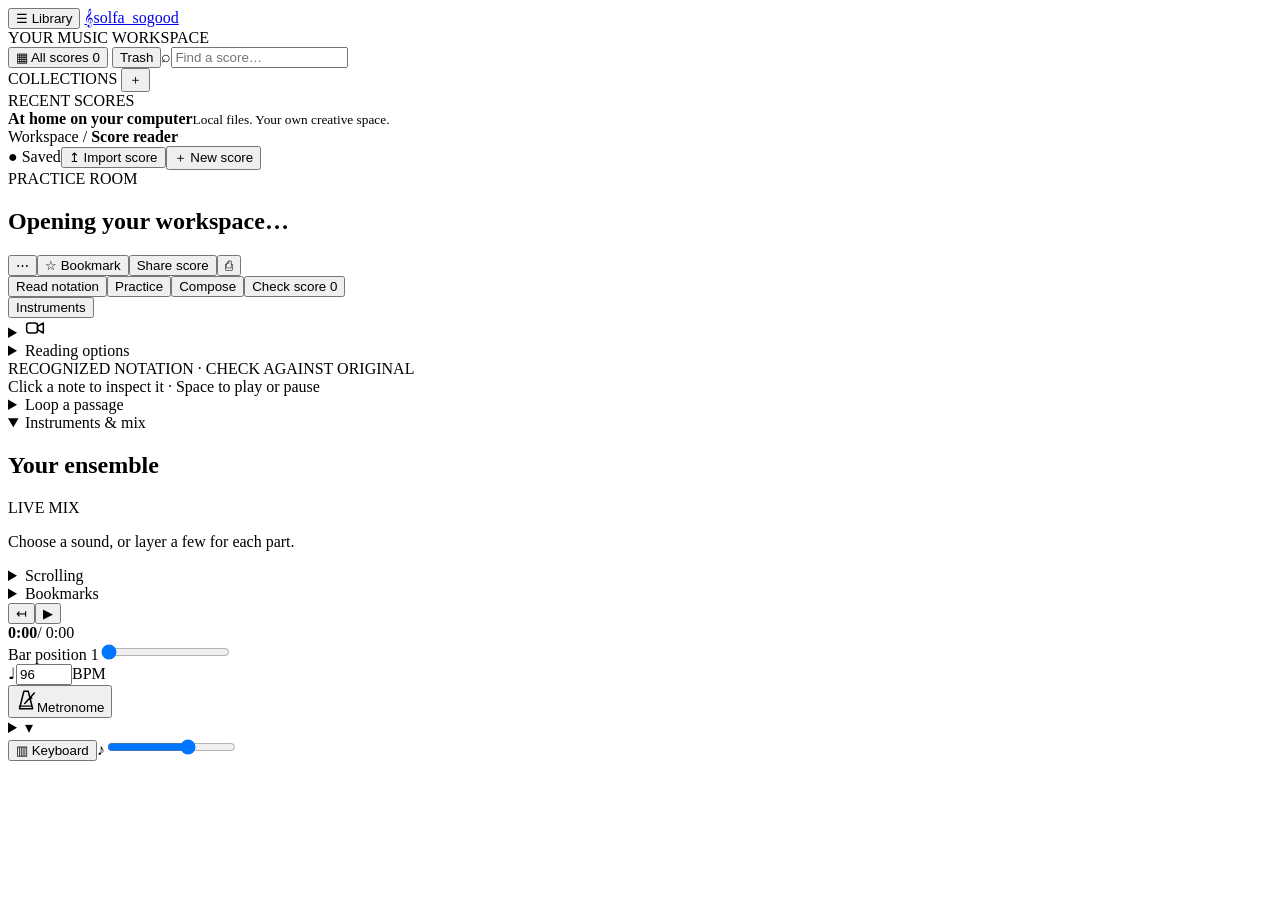
==== src/studio/static/index.html @ 0a1d4066 "Add edge-to-edge PDF rehearsal spreads with floating controls" ====
<!doctype html>
<html lang="en">
<head>
  <meta charset="utf-8"><meta name="viewport" content="width=device-width,initial-scale=1">
  <title>solfa_sogood · Your music workspace</title>
  <link rel="stylesheet" href="/style.css"><link rel="stylesheet" href="/theme.css"><script src="/sampled-audio.js" defer></script><script src="/playback-cursor.js" defer></script><script src="/app.js" defer></script><script src="/pdf-reader.js" defer></script><script src="/notation-tools.js" defer></script><script src="/camera.js" defer></script>
<link rel="stylesheet" href="/wordmark.css"></head>
<body>
  <aside class="sidebar" id="library-navigation"><button type="button" id="mobile-nav" class="button small" aria-controls="library-navigation" aria-expanded="false">☰ Library</button>
    <a class="brand" href="/" aria-label="solfa_sogood home"><span class="brand-icon">𝄞</span><span>solfa<span class="brand-light">_sogood</span></span></a>
    <div class="workspace-label">YOUR MUSIC WORKSPACE <span class="local-dot" title="Stored on this computer"></span></div>
    <button id="library-nav" class="nav-item active"><span>▦</span> All scores <span id="score-count" class="count">0</span></button>
    <button id="trash-nav" class="nav-item">Trash</button><label class="search"><span>⌕</span><input id="search" placeholder="Find a score…" aria-label="Find a score"></label>
    <div class="section-label">COLLECTIONS <button id="new-group" class="icon-button" title="Create a collection" aria-label="Create a collection">＋</button></div>
    <div id="groups" class="nav-list"></div>
    <div class="section-label">RECENT SCORES</div><div id="score-list" class="score-list"></div>
    <details id="account-panel" hidden><summary id="account-name">Account</summary><button class="button small" id="invite-btn" hidden>Create invitation</button><input id="invite-url" aria-label="One-use invitation link" readonly hidden><button class="button small" id="logout-btn">Sign out</button></details><div class="sidebar-bottom"><span class="local-dot"></span><div><strong>At home on your computer</strong><small>Local files. Your own creative space.</small></div></div>
  </aside>
  <main>
    <header class="topbar"><div class="breadcrumb">Workspace <span>/</span> <strong id="breadcrumb">Score reader</strong></div><div class="top-actions"><span id="save-status" class="save-status">● Saved</span><button id="import-btn" class="button">↥ Import score</button><button id="new-btn" class="button primary">＋ New score</button></div></header><section id="scan-progress" aria-label="Scan progress" hidden><div class="scan-summary"><strong id="scan-summary-text">Scan progress</strong><button class="button small" id="scan-collapse" aria-controls="scan-job-list" aria-expanded="true">Collapse ▴</button></div><div id="scan-job-list"></div></section>
    <section id="library-view" class="library-view" hidden><div class="eyebrow">A LITTLE SPACE FOR YOUR MUSIC</div><h1>Your score library</h1><p class="muted">Keep your ideas, repertoire and rehearsal notes together.</p><div id="library-cards" class="library-cards"></div></section>
    <section id="score-view">
      <div class="score-heading" id="score-heading"><div><div class="eyebrow" id="score-eyebrow">PRACTICE ROOM</div><h1 id="score-title">Opening your workspace…</h1><p id="score-subtitle" class="muted"></p></div><div class="heading-actions"><button id="score-menu-btn" class="button" aria-label="Score actions">⋯</button><button id="bookmark-btn" class="button" title="Bookmark the current bar">☆ Bookmark</button><button id="share-score" class="button primary">Share score</button><button id="print-btn" class="icon-button" title="Print score / save PDF" aria-label="Print score">⎙</button></div></div>
      <div id="title-divider" role="separator" tabindex="0" aria-controls="score-heading" aria-orientation="horizontal" aria-label="Resize title bar" title="Drag up or down to resize the title bar"></div>
      <div class="workbar"><div class="tabs" role="tablist" aria-label="Workspace mode"><button class="tab" role="tab" aria-selected="false" data-view="original" hidden>Original PDF</button><button class="tab active" role="tab" aria-selected="true" data-view="read">Read notation</button><button class="tab" role="tab" aria-selected="false" data-view="practice">Practice</button><button class="tab" role="tab" aria-selected="false" data-view="compose">Compose</button><button class="tab" role="tab" aria-selected="false" data-view="review">Check score <span id="issue-count" class="tiny-count">0</span></button></div><div class="notation-options"><button id="instruments-btn" class="button small reader-action" aria-haspopup="dialog" aria-controls="instrument-dialog">Instruments</button><select hidden id="reader-format" aria-label="Score format"><option value="notation">Digital notation</option><option value="pdf">Original PDF</option><option value="compare">Compare side by side</option></select><details class="camera-options"><summary class="button small reader-action" aria-label="Conductor camera" title="Conductor camera"><svg viewBox="0 0 24 24" width="20" height="20" aria-hidden="true" fill="none" stroke="currentColor" stroke-width="1.8" stroke-linejoin="round"><rect x="2" y="6" width="13" height="12" rx="3"/><path d="m15 10 7-4v12l-7-4z"/></svg></summary><div class="camera-popover"><strong>Conductor camera</strong><p>See the conductor in a movable window while you read. The preview stays on this device.</p><button id="camera-toggle" class="button small" aria-pressed="false">Start camera</button></div></details><details class="reading-options"><summary class="button small reader-action">Reading options</summary><div class="reading-panel"><label class="switch-label"><input id="compact-staves" type="checkbox" checked> Hide silent staves</label><label class="switch-label"><input id="read-follow" type="checkbox" checked> Follow the music</label><label class="switch-label"><input type="checkbox" id="solfa" checked> Labels</label><select id="solfa-mode" aria-label="Note labels"><option value="movable">Movable-do 首調</option><option value="fixed">Fixed-do 固定調</option><option value="pitch">Note names · C4 D4</option></select><label class="minor-option" title="Use Do for the minor tonic; default is La-based minor"><input type="checkbox" id="minor-do"> Minor: Do</label><details class="appearance-options"><summary>Appearance</summary><div><label>Tenor octave clef<select id="tenor-clef"></select></label><label>Title size<input type="range" id="title-size" min="12" max="36" value="18"></label><label>Title spacing<input type="range" id="title-height" min="0" max="36" value="5"></label><label>Toolbar spacing<input type="range" id="tool-height" min="0" max="18" value="4"></label></div></details><select id="zoom" aria-label="Score zoom"><option value="0.85">85%</option><option value="1" selected>100%</option><option value="1.2">120%</option><option value="1.4">140%</option></select></div></details></div></div>
      <div id="edit-strip" role="toolbar" aria-label="Notation tools" hidden><div id="stamp-tools"></div><button id="history-back" title="Undo (Ctrl+Z)" aria-label="Undo score edit">↶</button><button id="history-forward" title="Redo (Ctrl+Y)" aria-label="Redo score edit">↷</button></div><div class="workspace">
        <div id="score-scroll" class="score-scroll"><div id="scan-banner" class="scan-banner" hidden>Recognition is a first draft. Compare the scan, correct notes, then mark it reviewed.</div><div id="reader-surfaces"><div id="pdf-reader" hidden><div id="pdf-controls"><div id="spread-actions"><button id="spread-focus" class="button small" aria-pressed="false">Full-page view</button><button id="spread-tools" class="button small" aria-expanded="false">Tools</button><button id="spread-play" class="button small">Play / pause</button></div><div class="pdf-tools"><button id="pdf-prev" class="button small">← Page</button><span id="pdf-page-label"></span><select id="pdf-layout" aria-label="PDF page layout"><option value="1">One page wide</option><option value="2">Two pages wide</option></select><select id="pdf-direction" aria-label="PDF scroll direction"><option value="vertical">Scroll vertically</option><option value="horizontal">Scroll horizontally</option></select><button id="pdf-next" class="button small">Page →</button><button data-ink="pan" aria-pressed="true" class="button small">Navigate</button><button data-ink="pen" aria-pressed="false" class="button small">Pen</button><button data-ink="highlight" aria-pressed="false" class="button small">Highlight</button><button id="pdf-undo" class="button small annotation-history" title="Undo annotation" aria-label="Undo annotation" disabled><svg viewBox="0 0 24 24" width="22" height="22" fill="none" stroke="currentColor" stroke-width="2" stroke-linecap="round" stroke-linejoin="round" aria-hidden="true"><path d="M3 10h10a7 7 0 0 1 0 14" transform="translate(0 -4)"/><path d="m7 2-4 4 4 4"/></svg></button><button id="pdf-redo" class="button small annotation-history" title="Redo annotation" aria-label="Redo annotation" disabled><svg viewBox="0 0 24 24" width="22" height="22" fill="none" stroke="currentColor" stroke-width="2" stroke-linecap="round" stroke-linejoin="round" aria-hidden="true"><path d="M3 10h10a7 7 0 0 1 0 14" transform="translate(0 -4)"/><path d="m7 2-4 4 4 4"/></svg></button></div><p class="hint">Original PDF · playback uses recognition · marks saved with score · PDF playhead alignment is not yet available</p></div><div class="reader-column-label">ORIGINAL PDF</div><div id="pdf-pages"></div></div><div id="digital-reader"><div class="reader-column-label">RECOGNIZED NOTATION · CHECK AGAINST ORIGINAL</div><div id="pages" class="pages"></div></div></div><div class="paper-caption">Click a note to inspect it · Space to play or pause</div></div>
        <aside class="inspector">
          <div id="read-panel"><details class="practice-loop"><summary>Loop a passage</summary><div class="field-row"><label class="field">From bar<select id="loop-first"></select></label><label class="field">Through bar<select id="loop-last"></select></label></div><button class="button full" id="loop-toggle" aria-pressed="false">Play on repeat</button></details><details open><summary>Instruments &amp; mix</summary>
            <div class="panel-heading"><h2>Your ensemble</h2><span class="pill">LIVE MIX</span></div><p class="hint">Choose a sound, or layer a few for each part.</p>
            <div id="mixer"></div></details>
            <details class="panel-section"><summary>Scrolling</summary><div class="panel-heading"><h2>Page turn, hands free</h2><label class="switch-label"><input id="follow" type="checkbox" checked><span class="sr-only">Auto scroll</span></label></div><label class="field">Follow mode<select id="scroll-mode"><option value="score">Follow the music</option><option value="timed">Set my own duration</option></select></label><label id="scroll-duration-field" class="field" hidden>Whole score duration (seconds)<input id="scroll-duration" type="number" value="120" min="5" max="7200"></label><button id="scroll-only" class="button full">▷ Scroll without sound</button></details>
            <details class="panel-section"><summary>Bookmarks</summary><div class="panel-heading"><h2>Bookmarks</h2><button id="bookmark-add" class="icon-button" aria-label="Add bookmark">＋</button></div><div id="bookmarks"></div></details>
          </div>
          <div id="compose-panel" hidden>
            <div class="panel-heading"><h2>Edit score</h2><button id="undo-btn" class="button small">↶ Undo</button></div><p class="hint">Click a note to change its pitch or lyric. Changes save automatically.</p>
            <details open><summary>Notation palette</summary><p class="hint">Select a note, then tap a symbol to add or remove it. These marks are saved in MusicXML; expressive playback is not yet supported.</p><div class="symbol-palette" id="notation-palette"><button data-symbol="staccato" title="Toggle staccato" disabled>•<small>Staccato</small></button><button data-symbol="tenuto" title="Toggle tenuto" disabled>—<small>Tenuto</small></button><button data-symbol="accent" title="Toggle accent" disabled>›<small>Accent</small></button><button data-symbol="fermata" title="Toggle fermata" disabled>𝄐<small>Fermata</small></button></div></details><details><summary>Instrument layout</summary><p class="hint">Rename instruments or move them up and down the score.</p><div id="instrument-names"></div></details><details id="note-details"><summary>Edit a selected note</summary><p class="hint">Drag a pitched note up or down, or choose a piano action and play a key.</p><div class="entry-actions"><button type="button" id="repitch-key" class="button small">Change pitch on piano</button><button type="button" id="insert-key" class="button small">Insert after on piano</button></div><label class="field" id="insert-length-field" hidden>New note length<select id="insert-length"><option value="whole">Whole</option><option value="half">Half</option><option value="quarter" selected>Quarter</option><option value="eighth">Eighth</option><option value="16th">Sixteenth</option></select></label><form id="note-form"><div id="note-selection" class="selection-note">Select a note on the score</div><div class="field-row"><label class="field">Note<select id="note-step"><option>C</option><option>D</option><option>E</option><option>F</option><option>G</option><option>A</option><option>B</option></select></label><label class="field">Accidental<select id="note-alter"><option value="-2">𝄫</option><option value="-1">♭</option><option value="0" selected>♮</option><option value="1">♯</option><option value="2">𝄪</option></select></label><label class="field">Octave<input id="note-octave" type="number" min="0" max="8" value="4"></label></div><label class="field">Lyric<input id="note-lyric" placeholder="A syllable or word"></label><button id="apply-note" class="button primary full" disabled>Apply note change</button></form></details>
            <details class="panel-section"><summary>Write or replace a bar</summary><div class="symbol-palette" aria-label="Note symbols"><button data-duration="w" aria-label="Whole" aria-pressed="false">𝅝<small>Whole</small></button><button data-duration="h" aria-label="Half" aria-pressed="false">𝅗𝅥<small>Half</small></button><button data-duration="q" aria-label="Quarter" aria-pressed="true">♩<small>Quarter</small></button><button data-duration="e" aria-label="Eighth" aria-pressed="false">♪<small>Eighth</small></button><button data-duration="s" aria-label="Sixteenth" aria-pressed="false">♬<small>Sixteenth</small></button><button data-duration="q." aria-label="Dotted quarter" aria-pressed="false">♩·<small>Dotted quarter</small></button></div><div class="pitch-palette"><button class="button small" data-pitch="C">C</button><button class="button small" data-pitch="D">D</button><button class="button small" data-pitch="E">E</button><button class="button small" data-pitch="F">F</button><button class="button small" data-pitch="G">G</button><button class="button small" data-pitch="A">A</button><button class="button small" data-pitch="B">B</button></div><div class="entry-actions"><button id="save-phrase-draft" class="button small">Save draft</button><button id="restore-phrase-draft" class="button small">Restore draft</button></div><div id="visual-draft" class="visual-draft"></div><p class="hint">Choose a note symbol and a pitch above. Click a draft note to remove it. Apply the bar when ready.</p><div class="field-row"><label class="field">Part<select id="compose-part"></select></label><label class="field">Bar<select id="compose-bar"></select></label></div><div class="field-row"><label class="field">Note length<select id="entry-duration"><option value="w">Whole 𝅝</option><option value="h">Half 𝅗𝅥</option><option value="q" selected>Quarter ♩</option><option value="e">Eighth ♪</option><option value="s">Sixteenth ♬</option><option value="h.">Dotted half</option><option value="q.">Dotted quarter</option><option value="e.">Dotted eighth</option></select></label><label class="field">Keyboard octave<select id="entry-octave"><option>2</option><option>3</option><option selected>4</option><option>5</option><option>6</option></select></label></div><label class="switch-label hint"><input id="keyboard-entry" type="checkbox"> Add played keys to the phrase</label><div class="entry-actions"><button id="entry-keyboard" class="button small">▥ Open keyboard</button><button id="entry-rest" class="button small">＋ Rest</button><button id="entry-back" class="button small" aria-label="Remove last phrase note">⌫</button></div><label class="field">Phrase<textarea id="phrase" rows="3" placeholder="C4/q D4/q E4/h"></textarea></label><p class="hint code-hint">q quarter · h half · w whole<br>e eighth · s sixteenth · dot: q.<br>Rest: R/q · chord: [C4,E4,G4]/h</p><p id="bar-capacity" class="hint"></p><button id="replace-bar" class="button primary full">Replace bar with phrase</button><button id="append-bar" class="button full spaced">＋ Add a bar to all parts</button></details>
            <button id="xml-btn" class="text-button">Open MusicXML editor ↗</button>
          </div>
          <div id="review-panel" hidden><div class="panel-heading"><h2>Check recognition</h2><span id="review-pill" class="pill">REVIEW</span></div><p class="hint">Checks flag structural problems. Compare pitches, rhythms, clefs, accidentals and expressive marks with the original.</p><button id="source-btn" class="button full">View original scan ↗</button><button id="rescan-btn" class="button full spaced">Rescan with options…</button><details id="trial-panel" class="panel-section" hidden><summary>Compare a page scan</summary><p id="trial-guidance" class="hint"></p><div id="trial-controls"><div class="field-row"><label class="field">Original page<select id="trial-page"></select></label><label class="field">Trial settings<select id="trial-profile"><option value="evidence">Use printed evidence</option><option value="synthetic">Known digital engraving</option><option value="poor">Poor image quality</option><option value="leland">Leland music font</option><option value="leland-synthetic">Known Leland digital engraving</option><option value="bravura">Bravura music font</option></select></label></div><button id="trial-run" class="button full">Scan one comparison page</button></div><div id="trial-results"></div></details><div class="review-guide"><details><summary>How to check a scan</summary><p class="hint">1. Count parts against the PDF. SATB + piano normally has five parts.<br>2. Check the opening time signature. A missing meter causes many false rhythm warnings.<br>3. Then compare pitches and rhythms, one bar at a time. Display bar numbers can differ after a bad scan.</p></details><p id="review-note" class="hint"></p><details><summary>Correct a time signature</summary><p class="hint">Changes the meter from this bar onward until the next time change. It does not add missing notes or repair part assembly.</p><div class="field-row"><label class="field">Bar position<input id="meter-bar" type="number" min="1" value="1"></label><label class="field">Beats<input id="meter-beats" type="number" min="1" max="32" value="4"></label><label class="field">Beat unit<select id="meter-unit"><option>2</option><option selected>4</option><option>8</option><option>16</option></select></label></div><button id="apply-meter" class="button full">Apply meter to all parts</button></details></div><details class="panel-section"><summary>Bar timing by part</summary><label class="field">Bar position<input id="rhythm-position" type="number" min="1" value="1"></label><div id="rhythm-report"></div><small>Totals include rests. Simultaneous notes count once. Compare possible meters with the printed signature.</small></details><div id="issues" class="issues"></div><label class="review-check"><input id="reviewed" type="checkbox"> I have checked this score against its source.</label><p class="hint">Editing notes resets this status. It is your review record, not an accuracy guarantee.</p></div>
        </aside>
      </div>
    </section>
    <section id="keyboard-panel" class="keyboard-panel" hidden><div><strong id="piano-action">Piano</strong><span class="hint"> Click keys, or use A W S E D F T G Y H U J K · C4–C5</span><button id="close-keyboard" class="icon-button" aria-label="Close keyboard">×</button></div><div class="keyboard-navigation"><button id="keyboard-lower" class="button">← Lower octave</button><span>A0 – C8 · scroll to explore all 88 keys</span><button id="keyboard-higher" class="button">Higher octave →</button></div><div id="keyboard-scroll"><div id="keyboard" class="keyboard"></div></div></section>
    <footer class="transport"><div class="transport-controls"><button id="restart" class="icon-button" title="Back to start" aria-label="Back to start">↤</button><button id="play" class="play-button" aria-label="Play score">▶</button><div class="time-display"><strong id="time-current">0:00</strong><span>/ <span id="time-total">0:00</span></span></div></div><span id="playback-location" class="playback-location" title="Recognized bar position; compare against the PDF">Bar position 1</span><input id="seek" type="range" min="0" max="1" step="0.01" value="0" aria-label="Playback position"><div class="tempo-control"><label for="tempo">♩</label><input id="tempo" type="number" min="20" max="300" value="96" aria-label="Tempo in quarter notes per minute"><span>BPM</span></div><div class="metro-controls"><button id="metronome" class="button tool-button" aria-label="Metronome" aria-pressed="false" title="Toggle metronome"><svg width="21" height="24" viewBox="0 0 24 26" fill="none" stroke="currentColor" stroke-width="1.7" stroke-linejoin="round" stroke-linecap="round" aria-hidden="true"><path d="M4 23 9 3h5l5 20Z M4 20h14 M10 17 21 5 M16 9l2 2"/></svg><span>Metronome</span></button><details id="metro-settings"><summary aria-label="Metronome settings" title="Metronome settings">▾</summary><label><input type="checkbox" id="metro-accent" checked> Accent first beat</label></details></div><button id="keyboard-btn" class="button tool-button" aria-expanded="false">▥ <span>Keyboard</span></button><label class="volume-control" title="Master volume">♪<input id="master-volume" type="range" min="0" max="1" step="0.01" value="0.65" aria-label="Master volume"></label></footer>
  </main>
  <input id="file-input" type="file" accept=".xml,.musicxml,.mxl,.pdf,.png,.jpg,.jpeg,.tif,.tiff" hidden>
  <dialog id="instrument-dialog" aria-labelledby="instrument-title"><div class="dialog-heading"><h2 id="instrument-title">Instruments &amp; mix</h2><button class="icon-button close-dialog" aria-label="Close instruments">×</button></div><p class="hint">Choose one or more instruments for each part.</p></dialog><dialog id="share-dialog"><div class="dialog-heading"><h2>Share score</h2><button type="button" class="icon-button close-dialog" aria-label="Close">×</button></div><p id="share-name"></p><p id="share-description" class="hint"></p><button id="send-file" class="button primary full"></button></dialog><dialog id="scan-dialog"><form id="scan-form"><div class="dialog-heading"><h2>Scan settings</h2><button type="button" class="icon-button close-dialog" aria-label="Close">×</button></div><p class="hint">Use the cleanest original PDF. Exclude cover or text-only pages. Photos should be upright, evenly lit and around 300 DPI.</p><label class="field">Pages to scan<input id="scan-pages" placeholder="All pages, or enter 1-4, 6"></label><label id="companion-field" class="field" hidden>Matching MusicXML (optional)<input id="companion-xml" type="file" accept=".xml,.musicxml,.mxl"><small>Use the arranger’s notation for playback with this PDF.</small></label><div id="scan-engine-settings"><fieldset class="ensemble-cards"><legend>Choose the score layout</legend><label><input type="radio" name="scan-ensemble" value="auto" checked>Automatic / orchestra<small>Detect parts; supports variable layouts</small></label><label><input type="radio" name="scan-ensemble" value="satb">SATB choir<small>Four single-staff voices</small></label><label><input type="radio" name="scan-ensemble" value="satb-piano">SATB + piano<small>Four voices and two piano staves</small></label><label><input type="radio" name="scan-ensemble" value="piano">Piano<small>One instrument, two staves</small></label></fieldset><p class="hint">Fixed layouts consolidate part names only when every system matches the chosen staff arrangement. For orchestras, divisi or hidden empty staves, choose Automatic. These settings do not repair missed notes or time signatures.</p><details><summary>Recognition settings</summary><label class="field">Lyrics and text language<select id="scan-language"><option value="default">Engine default</option><option value="chi_tra+eng">Traditional Chinese + English / Jyutping</option><option value="chi_sim+eng">Simplified Chinese + English / Pinyin</option><option value="eng">English</option></select><small>Requires the corresponding Audiveris OCR language packs.</small></label><label class="field">Small cue notes<select id="scan-cues"><option value="auto">Automatic</option><option value="on">Look for small notes and cue beams</option><option value="off">Standard-size notes only</option></select></label></details></div><button id="scan-submit" class="button primary full">Start scan</button></form></dialog><dialog id="new-dialog"><form id="new-form"><div class="dialog-heading"><div><div class="eyebrow">A BLANK PAGE, A NEW POSSIBILITY</div><h2>What will you write?</h2></div><button type="button" class="icon-button close-dialog" aria-label="Close">×</button></div><label class="field">Score title<input name="title" required maxlength="200" value="Untitled composition"></label><label class="field">Composer<input name="composer" maxlength="200" placeholder="Your name"></label><label class="field">Start with<select name="template"><option value="satb">SATB choir · four parts</option><option value="melody">Melody · one treble staff</option><option value="piano">Piano sketch · one treble staff</option></select></label><div class="field-row"><label class="field">Bars<input name="bars" type="number" value="8" min="1" max="128" required></label><label class="field">Beats<input name="beats" type="number" value="4" min="1" max="12" required></label><label class="field">Beat unit<select name="beat_type"><option>2</option><option selected>4</option><option>8</option><option>16</option></select></label></div><div class="field-row"><label class="field">Key<select name="fifths"><option value="-4">A♭ major</option><option value="-3">E♭ major</option><option value="-2">B♭ major</option><option value="-1">F major</option><option value="0" selected>C major</option><option value="1">G major</option><option value="2">D major</option><option value="3">A major</option><option value="4">E major</option></select></label><label class="field">Tempo (♩ BPM)<input name="tempo" type="number" min="20" max="300" value="96" required></label></div><button class="button primary full">Create score →</button></form></dialog>
  <dialog id="text-dialog"><form id="text-form"><div class="dialog-heading"><h2 id="text-title"></h2><button type="button" class="icon-button close-dialog" aria-label="Close">×</button></div><label class="field"><span id="text-label"></span><input id="text-value" required maxlength="100"></label><button class="button primary full">Save</button></form></dialog>
  <dialog id="xml-dialog" class="wide-dialog"><div class="dialog-heading"><div><h2>MusicXML editor</h2><p class="hint">For advanced notation. Save validates the score; Undo restores the previous version.</p></div><button class="icon-button close-dialog" aria-label="Close">×</button></div><textarea id="xml-editor" spellcheck="false" aria-label="MusicXML source"></textarea><button id="xml-save" class="button primary">Validate & save</button></dialog>
  <dialog id="source-dialog" class="wide-dialog"><div class="dialog-heading"><h2>Original scan</h2><button class="icon-button close-dialog" aria-label="Close">×</button></div><iframe id="source-frame" title="Original score scan"></iframe></dialog>
  <aside id="conductor-camera" hidden><div id="camera-handle">Conductor · local camera<button id="camera-close" aria-label="Stop camera">×</button></div><video id="camera-video" autoplay muted playsinline></video><small>No recording or upload. Drag the header to move.</small></aside><div id="score-menu" role="menu" hidden></div><output id="drag-pitch" hidden></output><div id="toast" role="status" aria-live="polite" hidden></div><div id="busy" class="busy" hidden><span class="spinner"></span><span id="busy-text">Opening score…</span></div>
</body></html>
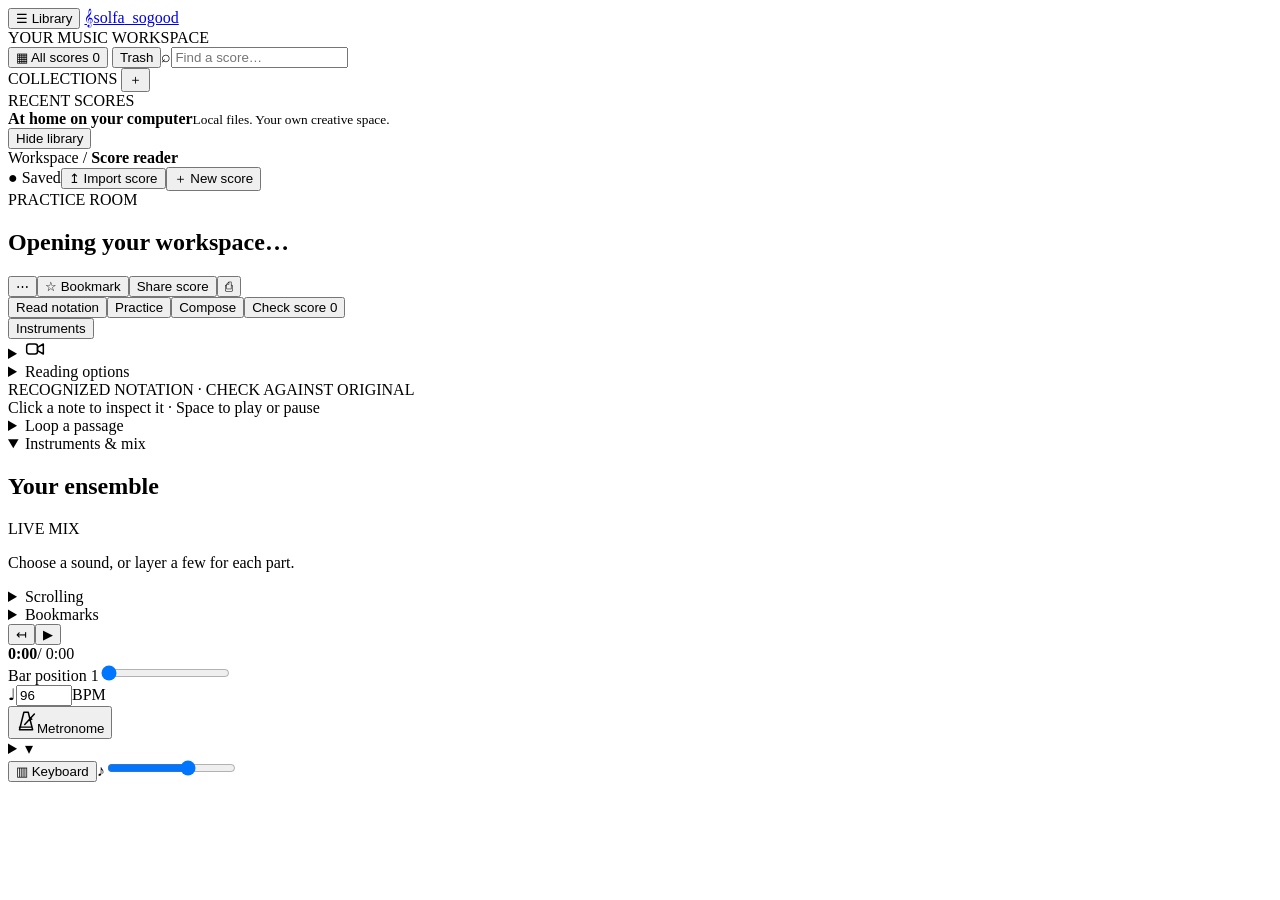
==== commit 5038c6ec: "Dock annotation controls, compact reader tabs and allow hiding the library" ====
--- a/src/studio/static/index.html
+++ b/src/studio/static/index.html
@@ -17,14 +17,14 @@
     <details id="account-panel" hidden><summary id="account-name">Account</summary><button class="button small" id="invite-btn" hidden>Create invitation</button><input id="invite-url" aria-label="One-use invitation link" readonly hidden><button class="button small" id="logout-btn">Sign out</button></details><div class="sidebar-bottom"><span class="local-dot"></span><div><strong>At home on your computer</strong><small>Local files. Your own creative space.</small></div></div>
   </aside>
   <main>
-    <header class="topbar"><div class="breadcrumb">Workspace <span>/</span> <strong id="breadcrumb">Score reader</strong></div><div class="top-actions"><span id="save-status" class="save-status">● Saved</span><button id="import-btn" class="button">↥ Import score</button><button id="new-btn" class="button primary">＋ New score</button></div></header><section id="scan-progress" aria-label="Scan progress" hidden><div class="scan-summary"><strong id="scan-summary-text">Scan progress</strong><button class="button small" id="scan-collapse" aria-controls="scan-job-list" aria-expanded="true">Collapse ▴</button></div><div id="scan-job-list"></div></section>
+    <header class="topbar"><button id="sidebar-toggle" class="button small" aria-controls="library-navigation" aria-expanded="true">Hide library</button><div class="breadcrumb">Workspace <span>/</span> <strong id="breadcrumb">Score reader</strong></div><div class="top-actions"><span id="save-status" class="save-status">● Saved</span><button id="import-btn" class="button">↥ Import score</button><button id="new-btn" class="button primary">＋ New score</button></div></header><section id="scan-progress" aria-label="Scan progress" hidden><div class="scan-summary"><strong id="scan-summary-text">Scan progress</strong><button class="button small" id="scan-collapse" aria-controls="scan-job-list" aria-expanded="true">Collapse ▴</button></div><div id="scan-job-list"></div></section>
     <section id="library-view" class="library-view" hidden><div class="eyebrow">A LITTLE SPACE FOR YOUR MUSIC</div><h1>Your score library</h1><p class="muted">Keep your ideas, repertoire and rehearsal notes together.</p><div id="library-cards" class="library-cards"></div></section>
     <section id="score-view">
       <div class="score-heading" id="score-heading"><div><div class="eyebrow" id="score-eyebrow">PRACTICE ROOM</div><h1 id="score-title">Opening your workspace…</h1><p id="score-subtitle" class="muted"></p></div><div class="heading-actions"><button id="score-menu-btn" class="button" aria-label="Score actions">⋯</button><button id="bookmark-btn" class="button" title="Bookmark the current bar">☆ Bookmark</button><button id="share-score" class="button primary">Share score</button><button id="print-btn" class="icon-button" title="Print score / save PDF" aria-label="Print score">⎙</button></div></div>
       <div id="title-divider" role="separator" tabindex="0" aria-controls="score-heading" aria-orientation="horizontal" aria-label="Resize title bar" title="Drag up or down to resize the title bar"></div>
       <div class="workbar"><div class="tabs" role="tablist" aria-label="Workspace mode"><button class="tab" role="tab" aria-selected="false" data-view="original" hidden>Original PDF</button><button class="tab active" role="tab" aria-selected="true" data-view="read">Read notation</button><button class="tab" role="tab" aria-selected="false" data-view="practice">Practice</button><button class="tab" role="tab" aria-selected="false" data-view="compose">Compose</button><button class="tab" role="tab" aria-selected="false" data-view="review">Check score <span id="issue-count" class="tiny-count">0</span></button></div><div class="notation-options"><button id="instruments-btn" class="button small reader-action" aria-haspopup="dialog" aria-controls="instrument-dialog">Instruments</button><select hidden id="reader-format" aria-label="Score format"><option value="notation">Digital notation</option><option value="pdf">Original PDF</option><option value="compare">Compare side by side</option></select><details class="camera-options"><summary class="button small reader-action" aria-label="Conductor camera" title="Conductor camera"><svg viewBox="0 0 24 24" width="20" height="20" aria-hidden="true" fill="none" stroke="currentColor" stroke-width="1.8" stroke-linejoin="round"><rect x="2" y="6" width="13" height="12" rx="3"/><path d="m15 10 7-4v12l-7-4z"/></svg></summary><div class="camera-popover"><strong>Conductor camera</strong><p>See the conductor in a movable window while you read. The preview stays on this device.</p><button id="camera-toggle" class="button small" aria-pressed="false">Start camera</button></div></details><details class="reading-options"><summary class="button small reader-action">Reading options</summary><div class="reading-panel"><label class="switch-label"><input id="compact-staves" type="checkbox" checked> Hide silent staves</label><label class="switch-label"><input id="read-follow" type="checkbox" checked> Follow the music</label><label class="switch-label"><input type="checkbox" id="solfa" checked> Labels</label><select id="solfa-mode" aria-label="Note labels"><option value="movable">Movable-do 首調</option><option value="fixed">Fixed-do 固定調</option><option value="pitch">Note names · C4 D4</option></select><label class="minor-option" title="Use Do for the minor tonic; default is La-based minor"><input type="checkbox" id="minor-do"> Minor: Do</label><details class="appearance-options"><summary>Appearance</summary><div><label>Tenor octave clef<select id="tenor-clef"></select></label><label>Title size<input type="range" id="title-size" min="12" max="36" value="18"></label><label>Title spacing<input type="range" id="title-height" min="0" max="36" value="5"></label><label>Toolbar spacing<input type="range" id="tool-height" min="0" max="18" value="4"></label></div></details><select id="zoom" aria-label="Score zoom"><option value="0.85">85%</option><option value="1" selected>100%</option><option value="1.2">120%</option><option value="1.4">140%</option></select></div></details></div></div>
       <div id="edit-strip" role="toolbar" aria-label="Notation tools" hidden><div id="stamp-tools"></div><button id="history-back" title="Undo (Ctrl+Z)" aria-label="Undo score edit">↶</button><button id="history-forward" title="Redo (Ctrl+Y)" aria-label="Redo score edit">↷</button></div><div class="workspace">
-        <div id="score-scroll" class="score-scroll"><div id="scan-banner" class="scan-banner" hidden>Recognition is a first draft. Compare the scan, correct notes, then mark it reviewed.</div><div id="reader-surfaces"><div id="pdf-reader" hidden><div id="pdf-controls"><div id="spread-actions"><button id="spread-focus" class="button small" aria-pressed="false">Full-page view</button><button id="spread-tools" class="button small" aria-expanded="false">Tools</button><button id="spread-play" class="button small">Play / pause</button></div><div class="pdf-tools"><button id="pdf-prev" class="button small">← Page</button><span id="pdf-page-label"></span><select id="pdf-layout" aria-label="PDF page layout"><option value="1">One page wide</option><option value="2">Two pages wide</option></select><select id="pdf-direction" aria-label="PDF scroll direction"><option value="vertical">Scroll vertically</option><option value="horizontal">Scroll horizontally</option></select><button id="pdf-next" class="button small">Page →</button><button data-ink="pan" aria-pressed="true" class="button small">Navigate</button><button data-ink="pen" aria-pressed="false" class="button small">Pen</button><button data-ink="highlight" aria-pressed="false" class="button small">Highlight</button><button id="pdf-undo" class="button small annotation-history" title="Undo annotation" aria-label="Undo annotation" disabled><svg viewBox="0 0 24 24" width="22" height="22" fill="none" stroke="currentColor" stroke-width="2" stroke-linecap="round" stroke-linejoin="round" aria-hidden="true"><path d="M3 10h10a7 7 0 0 1 0 14" transform="translate(0 -4)"/><path d="m7 2-4 4 4 4"/></svg></button><button id="pdf-redo" class="button small annotation-history" title="Redo annotation" aria-label="Redo annotation" disabled><svg viewBox="0 0 24 24" width="22" height="22" fill="none" stroke="currentColor" stroke-width="2" stroke-linecap="round" stroke-linejoin="round" aria-hidden="true"><path d="M3 10h10a7 7 0 0 1 0 14" transform="translate(0 -4)"/><path d="m7 2-4 4 4 4"/></svg></button></div><p class="hint">Original PDF · playback uses recognition · marks saved with score · PDF playhead alignment is not yet available</p></div><div class="reader-column-label">ORIGINAL PDF</div><div id="pdf-pages"></div></div><div id="digital-reader"><div class="reader-column-label">RECOGNIZED NOTATION · CHECK AGAINST ORIGINAL</div><div id="pages" class="pages"></div></div></div><div class="paper-caption">Click a note to inspect it · Space to play or pause</div></div>
+        <div id="score-scroll" class="score-scroll"><div id="scan-banner" class="scan-banner" hidden>Recognition is a first draft. Compare the scan, correct notes, then mark it reviewed.</div><div id="reader-surfaces"><div id="pdf-reader" hidden><div id="pdf-controls"><div id="spread-actions"><button id="spread-focus" class="button small" aria-pressed="false">Full-page view</button><button id="spread-tools" class="button small" aria-expanded="false">Tools</button><button id="spread-play" class="button small">Play / pause</button></div><div class="pdf-tools"><button id="pdf-prev" class="button small">← Page</button><select id="listen-part" aria-label="Listen to a single part"></select><span id="pdf-page-label"></span><select id="pdf-layout" aria-label="PDF page layout"><option value="1">One page wide</option><option value="2">Two pages wide</option></select><select id="pdf-direction" aria-label="PDF scroll direction"><option value="vertical">Scroll vertically</option><option value="horizontal">Scroll horizontally</option></select><button id="pdf-next" class="button small">Page →</button><button data-ink="pan" aria-pressed="true" class="button small">Navigate</button><button data-ink="pen" aria-pressed="false" class="button small">Pen</button><button data-ink="highlight" aria-pressed="false" class="button small">Highlight</button><button id="pdf-undo" class="button small annotation-history" title="Undo annotation" aria-label="Undo annotation" disabled><svg viewBox="0 0 24 24" width="22" height="22" fill="none" stroke="currentColor" stroke-width="2" stroke-linecap="round" stroke-linejoin="round" aria-hidden="true"><path d="M3 10h10a7 7 0 0 1 0 14" transform="translate(0 -4)"/><path d="m7 2-4 4 4 4"/></svg></button><button id="pdf-redo" class="button small annotation-history" title="Redo annotation" aria-label="Redo annotation" disabled><svg viewBox="0 0 24 24" width="22" height="22" fill="none" stroke="currentColor" stroke-width="2" stroke-linecap="round" stroke-linejoin="round" aria-hidden="true"><path d="M3 10h10a7 7 0 0 1 0 14" transform="translate(0 -4)"/><path d="m7 2-4 4 4 4"/></svg></button></div><p class="hint">Original PDF · playback uses recognition · marks saved with score · PDF playhead alignment is not yet available</p></div><div class="reader-column-label">ORIGINAL PDF</div><div id="pdf-pages"></div></div><div id="digital-reader"><div class="reader-column-label">RECOGNIZED NOTATION · CHECK AGAINST ORIGINAL</div><div id="pages" class="pages"></div></div></div><div class="paper-caption">Click a note to inspect it · Space to play or pause</div></div>
         <aside class="inspector">
           <div id="read-panel"><details class="practice-loop"><summary>Loop a passage</summary><div class="field-row"><label class="field">From bar<select id="loop-first"></select></label><label class="field">Through bar<select id="loop-last"></select></label></div><button class="button full" id="loop-toggle" aria-pressed="false">Play on repeat</button></details><details open><summary>Instruments &amp; mix</summary>
             <div class="panel-heading"><h2>Your ensemble</h2><span class="pill">LIVE MIX</span></div><p class="hint">Choose a sound, or layer a few for each part.</p>
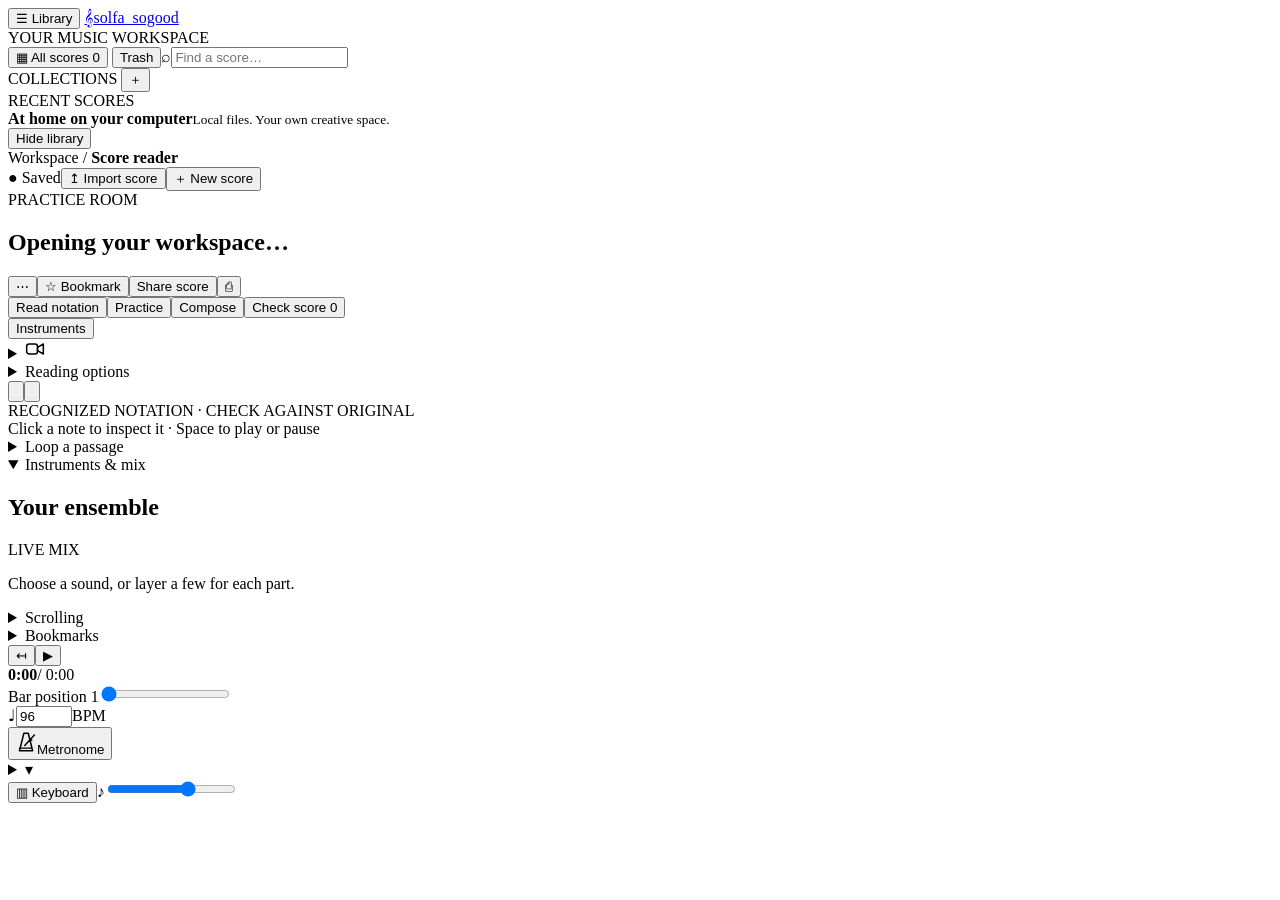
==== commit c8796bc2: "Speed up PDF rehearsal and playback, and correct scanned tuplets, octaves and endings" ====
--- a/src/studio/static/index.html
+++ b/src/studio/static/index.html
@@ -22,9 +22,9 @@
     <section id="score-view">
       <div class="score-heading" id="score-heading"><div><div class="eyebrow" id="score-eyebrow">PRACTICE ROOM</div><h1 id="score-title">Opening your workspace…</h1><p id="score-subtitle" class="muted"></p></div><div class="heading-actions"><button id="score-menu-btn" class="button" aria-label="Score actions">⋯</button><button id="bookmark-btn" class="button" title="Bookmark the current bar">☆ Bookmark</button><button id="share-score" class="button primary">Share score</button><button id="print-btn" class="icon-button" title="Print score / save PDF" aria-label="Print score">⎙</button></div></div>
       <div id="title-divider" role="separator" tabindex="0" aria-controls="score-heading" aria-orientation="horizontal" aria-label="Resize title bar" title="Drag up or down to resize the title bar"></div>
-      <div class="workbar"><div class="tabs" role="tablist" aria-label="Workspace mode"><button class="tab" role="tab" aria-selected="false" data-view="original" hidden>Original PDF</button><button class="tab active" role="tab" aria-selected="true" data-view="read">Read notation</button><button class="tab" role="tab" aria-selected="false" data-view="practice">Practice</button><button class="tab" role="tab" aria-selected="false" data-view="compose">Compose</button><button class="tab" role="tab" aria-selected="false" data-view="review">Check score <span id="issue-count" class="tiny-count">0</span></button></div><div class="notation-options"><button id="instruments-btn" class="button small reader-action" aria-haspopup="dialog" aria-controls="instrument-dialog">Instruments</button><select hidden id="reader-format" aria-label="Score format"><option value="notation">Digital notation</option><option value="pdf">Original PDF</option><option value="compare">Compare side by side</option></select><details class="camera-options"><summary class="button small reader-action" aria-label="Conductor camera" title="Conductor camera"><svg viewBox="0 0 24 24" width="20" height="20" aria-hidden="true" fill="none" stroke="currentColor" stroke-width="1.8" stroke-linejoin="round"><rect x="2" y="6" width="13" height="12" rx="3"/><path d="m15 10 7-4v12l-7-4z"/></svg></summary><div class="camera-popover"><strong>Conductor camera</strong><p>See the conductor in a movable window while you read. The preview stays on this device.</p><button id="camera-toggle" class="button small" aria-pressed="false">Start camera</button></div></details><details class="reading-options"><summary class="button small reader-action">Reading options</summary><div class="reading-panel"><label class="switch-label"><input id="compact-staves" type="checkbox" checked> Hide silent staves</label><label class="switch-label"><input id="read-follow" type="checkbox" checked> Follow the music</label><label class="switch-label"><input type="checkbox" id="solfa" checked> Labels</label><select id="solfa-mode" aria-label="Note labels"><option value="movable">Movable-do 首調</option><option value="fixed">Fixed-do 固定調</option><option value="pitch">Note names · C4 D4</option></select><label class="minor-option" title="Use Do for the minor tonic; default is La-based minor"><input type="checkbox" id="minor-do"> Minor: Do</label><details class="appearance-options"><summary>Appearance</summary><div><label>Tenor octave clef<select id="tenor-clef"></select></label><label>Title size<input type="range" id="title-size" min="12" max="36" value="18"></label><label>Title spacing<input type="range" id="title-height" min="0" max="36" value="5"></label><label>Toolbar spacing<input type="range" id="tool-height" min="0" max="18" value="4"></label></div></details><select id="zoom" aria-label="Score zoom"><option value="0.85">85%</option><option value="1" selected>100%</option><option value="1.2">120%</option><option value="1.4">140%</option></select></div></details></div></div>
+      <div class="workbar"><div class="tabs" role="tablist" aria-label="Workspace mode"><button class="tab" role="tab" aria-selected="false" data-view="original" hidden>Original PDF</button><button class="tab active" role="tab" aria-selected="true" data-view="read">Read notation</button><button class="tab" role="tab" aria-selected="false" data-view="practice">Practice</button><button class="tab" role="tab" aria-selected="false" data-view="compose">Compose</button><button class="tab" role="tab" aria-selected="false" data-view="review">Check score <span id="issue-count" class="tiny-count">0</span></button></div><div class="notation-options"><button id="instruments-btn" class="button small reader-action" aria-haspopup="dialog" aria-controls="instrument-dialog">Instruments</button><select hidden id="reader-format" aria-label="Score format"><option value="notation">Digital notation</option><option value="pdf">Original PDF</option><option value="compare">Compare side by side</option></select><details class="camera-options"><summary class="button small reader-action" aria-label="Conductor camera" title="Conductor camera"><svg viewBox="0 0 24 24" width="20" height="20" aria-hidden="true" fill="none" stroke="currentColor" stroke-width="1.8" stroke-linejoin="round"><rect x="2" y="6" width="13" height="12" rx="3"/><path d="m15 10 7-4v12l-7-4z"/></svg></summary><div class="camera-popover"><strong>Conductor camera</strong><p>See the conductor in a movable window while you read. The preview stays on this device.</p><button id="camera-toggle" class="button small" aria-pressed="false">Start camera</button></div></details><details class="reading-options"><summary class="button small reader-action">Reading options</summary><div class="reading-panel"><label class="switch-label"><input id="compact-staves" type="checkbox" checked> Hide silent staves</label><label class="switch-label"><input id="read-follow" type="checkbox" checked> Follow the music</label><label class="switch-label"><input type="checkbox" id="notation-lyrics"> Lyrics in notation</label><label class="switch-label"><input type="checkbox" id="solfa" checked> Labels</label><select id="solfa-mode" aria-label="Note labels"><option value="movable">Movable-do 首調</option><option value="fixed">Fixed-do 固定調</option><option value="pitch">Note names · C4 D4</option></select><label class="minor-option" title="Use Do for the minor tonic; default is La-based minor"><input type="checkbox" id="minor-do"> Minor: Do</label><details class="appearance-options"><summary>Appearance</summary><div><label>Notation scrolling<select id="notation-direction"><option value="vertical">Vertical</option><option value="horizontal">Horizontal</option></select></label><label>Tenor octave clef<select id="tenor-clef"></select></label><label>Title size<input type="range" id="title-size" min="12" max="36" value="18"></label><label>Title spacing<input type="range" id="title-height" min="0" max="36" value="5"></label><label>Toolbar spacing<input type="range" id="tool-height" min="0" max="18" value="4"></label></div></details><select id="zoom" aria-label="Score zoom"><option value="0.85">85%</option><option value="1" selected>100%</option><option value="1.2">120%</option><option value="1.4">140%</option></select></div></details></div></div>
       <div id="edit-strip" role="toolbar" aria-label="Notation tools" hidden><div id="stamp-tools"></div><button id="history-back" title="Undo (Ctrl+Z)" aria-label="Undo score edit">↶</button><button id="history-forward" title="Redo (Ctrl+Y)" aria-label="Redo score edit">↷</button></div><div class="workspace">
-        <div id="score-scroll" class="score-scroll"><div id="scan-banner" class="scan-banner" hidden>Recognition is a first draft. Compare the scan, correct notes, then mark it reviewed.</div><div id="reader-surfaces"><div id="pdf-reader" hidden><div id="pdf-controls"><div id="spread-actions"><button id="spread-focus" class="button small" aria-pressed="false">Full-page view</button><button id="spread-tools" class="button small" aria-expanded="false">Tools</button><button id="spread-play" class="button small">Play / pause</button></div><div class="pdf-tools"><button id="pdf-prev" class="button small">← Page</button><select id="listen-part" aria-label="Listen to a single part"></select><span id="pdf-page-label"></span><select id="pdf-layout" aria-label="PDF page layout"><option value="1">One page wide</option><option value="2">Two pages wide</option></select><select id="pdf-direction" aria-label="PDF scroll direction"><option value="vertical">Scroll vertically</option><option value="horizontal">Scroll horizontally</option></select><button id="pdf-next" class="button small">Page →</button><button data-ink="pan" aria-pressed="true" class="button small">Navigate</button><button data-ink="pen" aria-pressed="false" class="button small">Pen</button><button data-ink="highlight" aria-pressed="false" class="button small">Highlight</button><button id="pdf-undo" class="button small annotation-history" title="Undo annotation" aria-label="Undo annotation" disabled><svg viewBox="0 0 24 24" width="22" height="22" fill="none" stroke="currentColor" stroke-width="2" stroke-linecap="round" stroke-linejoin="round" aria-hidden="true"><path d="M3 10h10a7 7 0 0 1 0 14" transform="translate(0 -4)"/><path d="m7 2-4 4 4 4"/></svg></button><button id="pdf-redo" class="button small annotation-history" title="Redo annotation" aria-label="Redo annotation" disabled><svg viewBox="0 0 24 24" width="22" height="22" fill="none" stroke="currentColor" stroke-width="2" stroke-linecap="round" stroke-linejoin="round" aria-hidden="true"><path d="M3 10h10a7 7 0 0 1 0 14" transform="translate(0 -4)"/><path d="m7 2-4 4 4 4"/></svg></button></div><p class="hint">Original PDF · playback uses recognition · marks saved with score · PDF playhead alignment is not yet available</p></div><div class="reader-column-label">ORIGINAL PDF</div><div id="pdf-pages"></div></div><div id="digital-reader"><div class="reader-column-label">RECOGNIZED NOTATION · CHECK AGAINST ORIGINAL</div><div id="pages" class="pages"></div></div></div><div class="paper-caption">Click a note to inspect it · Space to play or pause</div></div>
+        <div id="score-scroll" class="score-scroll"><div id="scan-banner" class="scan-banner" hidden>Recognition is a first draft. Compare the scan, correct notes, then mark it reviewed.</div><div id="reader-surfaces"><div id="pdf-reader" hidden><div id="pdf-controls"><div id="spread-actions"><button id="spread-focus" class="button small" aria-pressed="false" title="Full-page view" aria-label="Full-page view"><svg class="control-icon expand-icon" viewBox="0 0 24 24" aria-hidden="true" fill="none" stroke="currentColor" stroke-width="2" stroke-linecap="round" stroke-linejoin="round"><path d="M8 3H3v5m13-5h5v5M3 16v5h5m13-5v5h-5"/></svg><svg class="control-icon exit-icon" viewBox="0 0 24 24" aria-hidden="true" fill="none" stroke="currentColor" stroke-width="2" stroke-linecap="round" stroke-linejoin="round"><path d="M3 8h5V3m8 0v5h5M8 21v-5H3m13 5v-5h5"/></svg></button><button id="spread-tools" class="button small" aria-expanded="false">Tools</button><button id="spread-play" class="button small" title="Play score" aria-label="Play score"><svg class="control-icon play-icon" viewBox="0 0 24 24" aria-hidden="true" fill="none" stroke="currentColor" stroke-width="2" stroke-linecap="round" stroke-linejoin="round"><path d="m7 4 13 8-13 8z"/></svg><svg class="control-icon pause-icon" viewBox="0 0 24 24" aria-hidden="true" fill="none" stroke="currentColor" stroke-width="2" stroke-linecap="round" stroke-linejoin="round"><path d="M8 5v14M16 5v14"/></svg></button></div><div class="pdf-tools"><select id="listen-part" aria-label="Listen to a single part"></select><span id="pdf-page-label"></span><select id="pdf-layout" aria-label="PDF page layout"><option value="1">One page wide</option><option value="2">Two pages wide</option></select><select id="pdf-direction" aria-label="PDF scroll direction"><option value="vertical">Scroll vertically</option><option value="horizontal">Scroll horizontally</option></select><button data-ink="pan" aria-pressed="true" class="button small">Navigate</button><button data-ink="pen" aria-pressed="false" class="button small">Pen</button><button data-ink="highlight" aria-pressed="false" class="button small">Highlight</button><button id="pdf-undo" class="button small annotation-history" title="Undo annotation" aria-label="Undo annotation" disabled><svg viewBox="0 0 24 24" width="22" height="22" fill="none" stroke="currentColor" stroke-width="2" stroke-linecap="round" stroke-linejoin="round" aria-hidden="true"><path d="M3 10h10a7 7 0 0 1 0 14" transform="translate(0 -4)"/><path d="m7 2-4 4 4 4"/></svg></button><button id="pdf-redo" class="button small annotation-history" title="Redo annotation" aria-label="Redo annotation" disabled><svg viewBox="0 0 24 24" width="22" height="22" fill="none" stroke="currentColor" stroke-width="2" stroke-linecap="round" stroke-linejoin="round" aria-hidden="true"><path d="M3 10h10a7 7 0 0 1 0 14" transform="translate(0 -4)"/><path d="m7 2-4 4 4 4"/></svg></button></div><p class="hint">Original PDF · playback uses recognition · marks saved with score · PDF playhead alignment is not yet available</p></div><div class="reader-column-label">ORIGINAL PDF</div><div id="pdf-turns" aria-label="Page navigation" role="group"><button id="pdf-prev" class="button small" title="Previous page" aria-label="Previous page"><svg class="control-icon " viewBox="0 0 24 24" aria-hidden="true" fill="none" stroke="currentColor" stroke-width="2" stroke-linecap="round" stroke-linejoin="round"><path d="m15 5-7 7 7 7"/></svg></button><button id="pdf-next" class="button small" title="Next page" aria-label="Next page"><svg class="control-icon " viewBox="0 0 24 24" aria-hidden="true" fill="none" stroke="currentColor" stroke-width="2" stroke-linecap="round" stroke-linejoin="round"><path d="m9 5 7 7-7 7"/></svg></button></div><div id="pdf-pages"></div></div><div id="digital-reader"><div id="notation-turns" aria-label="Page navigation" role="group"><button id="notation-prev" class="button small" title="Previous page" aria-label="Previous page"><svg class="control-icon " viewBox="0 0 24 24" aria-hidden="true" fill="none" stroke="currentColor" stroke-width="2" stroke-linecap="round" stroke-linejoin="round"><path d="m15 5-7 7 7 7"/></svg></button><button id="notation-next" class="button small" title="Next page" aria-label="Next page"><svg class="control-icon " viewBox="0 0 24 24" aria-hidden="true" fill="none" stroke="currentColor" stroke-width="2" stroke-linecap="round" stroke-linejoin="round"><path d="m9 5 7 7-7 7"/></svg></button></div><div class="reader-column-label">RECOGNIZED NOTATION · CHECK AGAINST ORIGINAL</div><div id="pages" class="pages"></div></div></div><div class="paper-caption">Click a note to inspect it · Space to play or pause</div></div>
         <aside class="inspector">
           <div id="read-panel"><details class="practice-loop"><summary>Loop a passage</summary><div class="field-row"><label class="field">From bar<select id="loop-first"></select></label><label class="field">Through bar<select id="loop-last"></select></label></div><button class="button full" id="loop-toggle" aria-pressed="false">Play on repeat</button></details><details open><summary>Instruments &amp; mix</summary>
             <div class="panel-heading"><h2>Your ensemble</h2><span class="pill">LIVE MIX</span></div><p class="hint">Choose a sound, or layer a few for each part.</p>
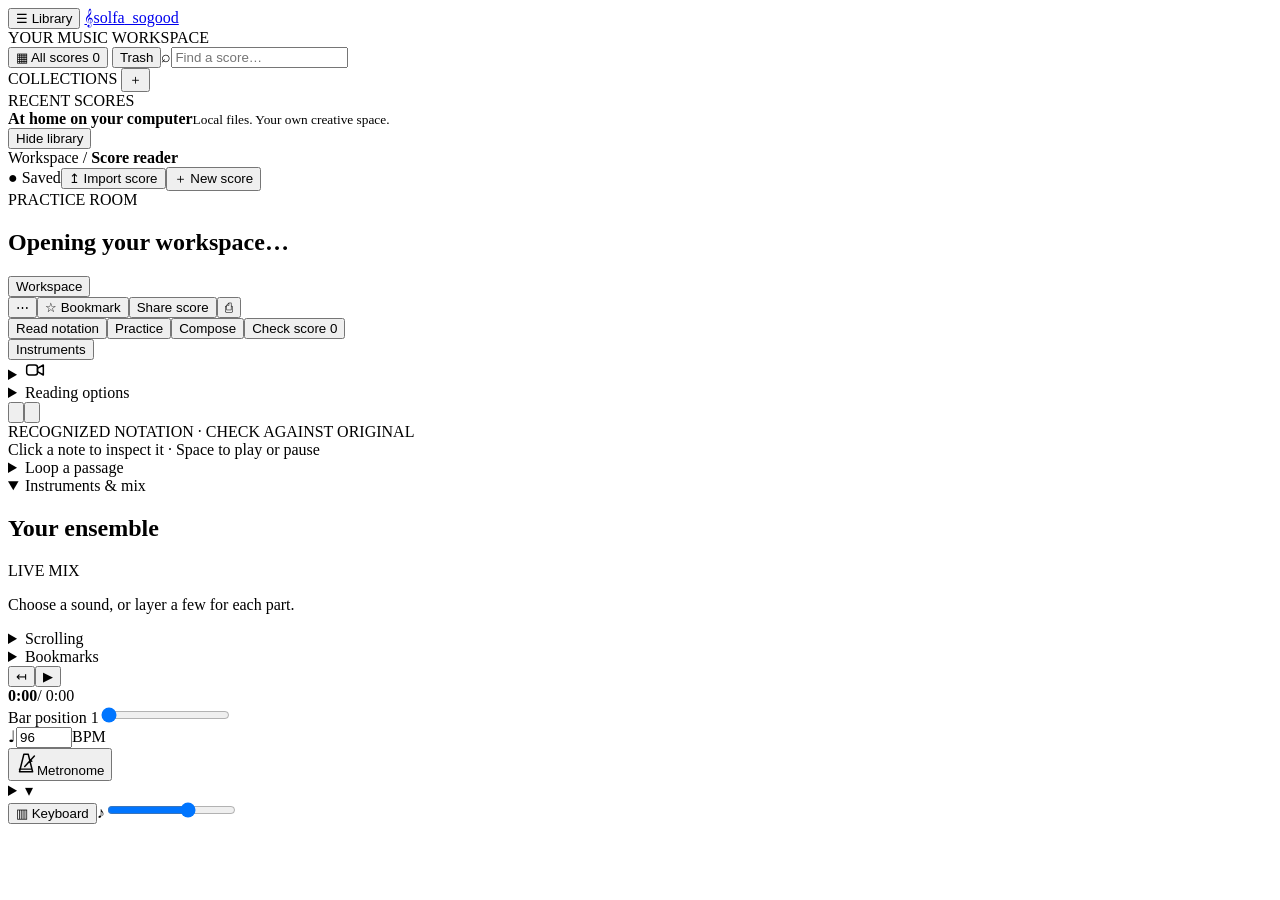
==== commit e90971cd: "Put choir rehearsal controls and scan corrections within reach" ====
--- a/src/studio/static/index.html
+++ b/src/studio/static/index.html
@@ -20,11 +20,14 @@
     <header class="topbar"><button id="sidebar-toggle" class="button small" aria-controls="library-navigation" aria-expanded="true">Hide library</button><div class="breadcrumb">Workspace <span>/</span> <strong id="breadcrumb">Score reader</strong></div><div class="top-actions"><span id="save-status" class="save-status">● Saved</span><button id="import-btn" class="button">↥ Import score</button><button id="new-btn" class="button primary">＋ New score</button></div></header><section id="scan-progress" aria-label="Scan progress" hidden><div class="scan-summary"><strong id="scan-summary-text">Scan progress</strong><button class="button small" id="scan-collapse" aria-controls="scan-job-list" aria-expanded="true">Collapse ▴</button></div><div id="scan-job-list"></div></section>
     <section id="library-view" class="library-view" hidden><div class="eyebrow">A LITTLE SPACE FOR YOUR MUSIC</div><h1>Your score library</h1><p class="muted">Keep your ideas, repertoire and rehearsal notes together.</p><div id="library-cards" class="library-cards"></div></section>
     <section id="score-view">
-      <div class="score-heading" id="score-heading"><div><div class="eyebrow" id="score-eyebrow">PRACTICE ROOM</div><h1 id="score-title">Opening your workspace…</h1><p id="score-subtitle" class="muted"></p></div><div class="heading-actions"><button id="score-menu-btn" class="button" aria-label="Score actions">⋯</button><button id="bookmark-btn" class="button" title="Bookmark the current bar">☆ Bookmark</button><button id="share-score" class="button primary">Share score</button><button id="print-btn" class="icon-button" title="Print score / save PDF" aria-label="Print score">⎙</button></div></div>
+      <div class="score-heading" id="score-heading"><div><div class="eyebrow" id="score-eyebrow">PRACTICE ROOM</div><h1 id="score-title">Opening your workspace…</h1><p id="score-subtitle" class="muted"></p></div><button id="rehearsal-workspace" class="button small" aria-expanded="false" aria-controls="workspace-tabs">Workspace</button><div class="heading-actions"><button id="score-menu-btn" class="button" aria-label="Score actions">⋯</button><button id="bookmark-btn" class="button" title="Bookmark the current bar">☆ Bookmark</button><button id="share-score" class="button primary">Share score</button><button id="print-btn" class="icon-button" title="Print score / save PDF" aria-label="Print score">⎙</button></div></div>
       <div id="title-divider" role="separator" tabindex="0" aria-controls="score-heading" aria-orientation="horizontal" aria-label="Resize title bar" title="Drag up or down to resize the title bar"></div>
-      <div class="workbar"><div class="tabs" role="tablist" aria-label="Workspace mode"><button class="tab" role="tab" aria-selected="false" data-view="original" hidden>Original PDF</button><button class="tab active" role="tab" aria-selected="true" data-view="read">Read notation</button><button class="tab" role="tab" aria-selected="false" data-view="practice">Practice</button><button class="tab" role="tab" aria-selected="false" data-view="compose">Compose</button><button class="tab" role="tab" aria-selected="false" data-view="review">Check score <span id="issue-count" class="tiny-count">0</span></button></div><div class="notation-options"><button id="instruments-btn" class="button small reader-action" aria-haspopup="dialog" aria-controls="instrument-dialog">Instruments</button><select hidden id="reader-format" aria-label="Score format"><option value="notation">Digital notation</option><option value="pdf">Original PDF</option><option value="compare">Compare side by side</option></select><details class="camera-options"><summary class="button small reader-action" aria-label="Conductor camera" title="Conductor camera"><svg viewBox="0 0 24 24" width="20" height="20" aria-hidden="true" fill="none" stroke="currentColor" stroke-width="1.8" stroke-linejoin="round"><rect x="2" y="6" width="13" height="12" rx="3"/><path d="m15 10 7-4v12l-7-4z"/></svg></summary><div class="camera-popover"><strong>Conductor camera</strong><p>See the conductor in a movable window while you read. The preview stays on this device.</p><button id="camera-toggle" class="button small" aria-pressed="false">Start camera</button></div></details><details class="reading-options"><summary class="button small reader-action">Reading options</summary><div class="reading-panel"><label class="switch-label"><input id="compact-staves" type="checkbox" checked> Hide silent staves</label><label class="switch-label"><input id="read-follow" type="checkbox" checked> Follow the music</label><label class="switch-label"><input type="checkbox" id="notation-lyrics"> Lyrics in notation</label><label class="switch-label"><input type="checkbox" id="solfa" checked> Labels</label><select id="solfa-mode" aria-label="Note labels"><option value="movable">Movable-do 首調</option><option value="fixed">Fixed-do 固定調</option><option value="pitch">Note names · C4 D4</option></select><label class="minor-option" title="Use Do for the minor tonic; default is La-based minor"><input type="checkbox" id="minor-do"> Minor: Do</label><details class="appearance-options"><summary>Appearance</summary><div><label>Notation scrolling<select id="notation-direction"><option value="vertical">Vertical</option><option value="horizontal">Horizontal</option></select></label><label>Tenor octave clef<select id="tenor-clef"></select></label><label>Title size<input type="range" id="title-size" min="12" max="36" value="18"></label><label>Title spacing<input type="range" id="title-height" min="0" max="36" value="5"></label><label>Toolbar spacing<input type="range" id="tool-height" min="0" max="18" value="4"></label></div></details><select id="zoom" aria-label="Score zoom"><option value="0.85">85%</option><option value="1" selected>100%</option><option value="1.2">120%</option><option value="1.4">140%</option></select></div></details></div></div>
-      <div id="edit-strip" role="toolbar" aria-label="Notation tools" hidden><div id="stamp-tools"></div><button id="history-back" title="Undo (Ctrl+Z)" aria-label="Undo score edit">↶</button><button id="history-forward" title="Redo (Ctrl+Y)" aria-label="Redo score edit">↷</button></div><div class="workspace">
-        <div id="score-scroll" class="score-scroll"><div id="scan-banner" class="scan-banner" hidden>Recognition is a first draft. Compare the scan, correct notes, then mark it reviewed.</div><div id="reader-surfaces"><div id="pdf-reader" hidden><div id="pdf-controls"><div id="spread-actions"><button id="spread-focus" class="button small" aria-pressed="false" title="Full-page view" aria-label="Full-page view"><svg class="control-icon expand-icon" viewBox="0 0 24 24" aria-hidden="true" fill="none" stroke="currentColor" stroke-width="2" stroke-linecap="round" stroke-linejoin="round"><path d="M8 3H3v5m13-5h5v5M3 16v5h5m13-5v5h-5"/></svg><svg class="control-icon exit-icon" viewBox="0 0 24 24" aria-hidden="true" fill="none" stroke="currentColor" stroke-width="2" stroke-linecap="round" stroke-linejoin="round"><path d="M3 8h5V3m8 0v5h5M8 21v-5H3m13 5v-5h5"/></svg></button><button id="spread-tools" class="button small" aria-expanded="false">Tools</button><button id="spread-play" class="button small" title="Play score" aria-label="Play score"><svg class="control-icon play-icon" viewBox="0 0 24 24" aria-hidden="true" fill="none" stroke="currentColor" stroke-width="2" stroke-linecap="round" stroke-linejoin="round"><path d="m7 4 13 8-13 8z"/></svg><svg class="control-icon pause-icon" viewBox="0 0 24 24" aria-hidden="true" fill="none" stroke="currentColor" stroke-width="2" stroke-linecap="round" stroke-linejoin="round"><path d="M8 5v14M16 5v14"/></svg></button></div><div class="pdf-tools"><select id="listen-part" aria-label="Listen to a single part"></select><span id="pdf-page-label"></span><select id="pdf-layout" aria-label="PDF page layout"><option value="1">One page wide</option><option value="2">Two pages wide</option></select><select id="pdf-direction" aria-label="PDF scroll direction"><option value="vertical">Scroll vertically</option><option value="horizontal">Scroll horizontally</option></select><button data-ink="pan" aria-pressed="true" class="button small">Navigate</button><button data-ink="pen" aria-pressed="false" class="button small">Pen</button><button data-ink="highlight" aria-pressed="false" class="button small">Highlight</button><button id="pdf-undo" class="button small annotation-history" title="Undo annotation" aria-label="Undo annotation" disabled><svg viewBox="0 0 24 24" width="22" height="22" fill="none" stroke="currentColor" stroke-width="2" stroke-linecap="round" stroke-linejoin="round" aria-hidden="true"><path d="M3 10h10a7 7 0 0 1 0 14" transform="translate(0 -4)"/><path d="m7 2-4 4 4 4"/></svg></button><button id="pdf-redo" class="button small annotation-history" title="Redo annotation" aria-label="Redo annotation" disabled><svg viewBox="0 0 24 24" width="22" height="22" fill="none" stroke="currentColor" stroke-width="2" stroke-linecap="round" stroke-linejoin="round" aria-hidden="true"><path d="M3 10h10a7 7 0 0 1 0 14" transform="translate(0 -4)"/><path d="m7 2-4 4 4 4"/></svg></button></div><p class="hint">Original PDF · playback uses recognition · marks saved with score · PDF playhead alignment is not yet available</p></div><div class="reader-column-label">ORIGINAL PDF</div><div id="pdf-turns" aria-label="Page navigation" role="group"><button id="pdf-prev" class="button small" title="Previous page" aria-label="Previous page"><svg class="control-icon " viewBox="0 0 24 24" aria-hidden="true" fill="none" stroke="currentColor" stroke-width="2" stroke-linecap="round" stroke-linejoin="round"><path d="m15 5-7 7 7 7"/></svg></button><button id="pdf-next" class="button small" title="Next page" aria-label="Next page"><svg class="control-icon " viewBox="0 0 24 24" aria-hidden="true" fill="none" stroke="currentColor" stroke-width="2" stroke-linecap="round" stroke-linejoin="round"><path d="m9 5 7 7-7 7"/></svg></button></div><div id="pdf-pages"></div></div><div id="digital-reader"><div id="notation-turns" aria-label="Page navigation" role="group"><button id="notation-prev" class="button small" title="Previous page" aria-label="Previous page"><svg class="control-icon " viewBox="0 0 24 24" aria-hidden="true" fill="none" stroke="currentColor" stroke-width="2" stroke-linecap="round" stroke-linejoin="round"><path d="m15 5-7 7 7 7"/></svg></button><button id="notation-next" class="button small" title="Next page" aria-label="Next page"><svg class="control-icon " viewBox="0 0 24 24" aria-hidden="true" fill="none" stroke="currentColor" stroke-width="2" stroke-linecap="round" stroke-linejoin="round"><path d="m9 5 7 7-7 7"/></svg></button></div><div class="reader-column-label">RECOGNIZED NOTATION · CHECK AGAINST ORIGINAL</div><div id="pages" class="pages"></div></div></div><div class="paper-caption">Click a note to inspect it · Space to play or pause</div></div>
+      <div class="workbar" id="workspace-tabs"><div class="tabs" role="tablist" aria-label="Workspace mode"><button class="tab" role="tab" aria-selected="false" data-view="original" hidden>Original PDF</button><button class="tab active" role="tab" aria-selected="true" data-view="read">Read notation</button><button class="tab" role="tab" aria-selected="false" data-view="practice">Practice</button><button class="tab" role="tab" aria-selected="false" data-view="compose">Compose</button><button class="tab" role="tab" aria-selected="false" data-view="review">Check score <span id="issue-count" class="tiny-count">0</span></button></div><div class="notation-options"><button id="instruments-btn" class="button small reader-action" aria-haspopup="dialog" aria-controls="instrument-dialog">Instruments</button><select hidden id="reader-format" aria-label="Score format"><option value="notation">Digital notation</option><option value="pdf">Original PDF</option><option value="compare">Compare side by side</option></select><details class="camera-options"><summary class="button small reader-action" aria-label="Conductor camera" title="Conductor camera"><svg viewBox="0 0 24 24" width="20" height="20" aria-hidden="true" fill="none" stroke="currentColor" stroke-width="1.8" stroke-linejoin="round"><rect x="2" y="6" width="13" height="12" rx="3"/><path d="m15 10 7-4v12l-7-4z"/></svg></summary><div class="camera-popover"><strong>Conductor camera</strong><p>See the conductor in a movable window while you read. The preview stays on this device.</p><button id="camera-toggle" class="button small" aria-pressed="false">Start camera</button></div></details><details class="reading-options"><summary class="button small reader-action">Reading options</summary><div class="reading-panel"><label class="switch-label"><input id="compact-staves" type="checkbox" checked> Hide silent staves</label><label class="switch-label"><input id="read-follow" type="checkbox" checked> Follow the music</label><label class="switch-label"><input type="checkbox" id="notation-lyrics"> Lyrics in notation</label><label class="switch-label"><input type="checkbox" id="solfa" checked> Labels</label><select id="solfa-mode" aria-label="Note labels"><option value="movable">Movable-do 首調</option><option value="fixed">Fixed-do 固定調</option><option value="pitch">Note names · C4 D4</option></select><label class="minor-option" title="Use Do for the minor tonic; default is La-based minor"><input type="checkbox" id="minor-do"> Minor: Do</label><details class="appearance-options"><summary>Appearance</summary><div><label>Notation scrolling<select id="notation-direction"><option value="vertical">Vertical</option><option value="horizontal">Horizontal</option></select></label><label>Tenor octave clef<select id="tenor-clef"></select></label><label>Title size<input type="range" id="title-size" min="12" max="36" value="18"></label><label>Title spacing<input type="range" id="title-height" min="0" max="36" value="5"></label><label>Toolbar spacing<input type="range" id="tool-height" min="0" max="18" value="4"></label></div></details><select id="zoom" aria-label="Score zoom"><option value="0.85">85%</option><option value="1" selected>100%</option><option value="1.2">120%</option><option value="1.4">140%</option></select></div></details></div></div>
+      <section id="issue-nav" aria-label="Scan issues" hidden>
+        <div class="issue-row"><button id="issue-prev" class="button small" aria-label="Previous issue">‹</button><button id="issue-open" class="button small" title="Review issue (Alt+I)" aria-keyshortcuts="Alt+I" aria-controls="issue-detail" aria-expanded="false"></button><button id="issue-next" class="button small" aria-label="Next issue">›</button><button id="review-inspector-toggle" class="button small" aria-controls="review-panel" aria-expanded="false">All checks</button></div>
+        <div id="issue-detail" hidden><p id="issue-message"></p><button id="issue-correct" class="button small">Bar timing</button></div>
+      </section><div id="edit-strip" role="toolbar" aria-label="Notation tools" hidden><div id="stamp-tools"></div><button id="history-back" title="Undo (Ctrl+Z)" aria-label="Undo score edit">↶</button><button id="history-forward" title="Redo (Ctrl+Y)" aria-label="Redo score edit">↷</button></div><div class="workspace">
+        <div id="score-scroll" class="score-scroll"><button id="scan-banner" class="scan-banner" hidden>Check recognition</button><div id="reader-surfaces"><div id="pdf-reader" hidden><div id="pdf-controls"><div id="spread-actions"><button id="spread-focus" class="button small" aria-pressed="false" title="Full-page view" aria-label="Full-page view"><svg class="control-icon expand-icon" viewBox="0 0 24 24" aria-hidden="true" fill="none" stroke="currentColor" stroke-width="2" stroke-linecap="round" stroke-linejoin="round"><path d="M8 3H3v5m13-5h5v5M3 16v5h5m13-5v5h-5"/></svg><svg class="control-icon exit-icon" viewBox="0 0 24 24" aria-hidden="true" fill="none" stroke="currentColor" stroke-width="2" stroke-linecap="round" stroke-linejoin="round"><path d="M3 8h5V3m8 0v5h5M8 21v-5H3m13 5v-5h5"/></svg></button><select id="listen-part" aria-label="Listen to a single part"></select><button id="spread-play" class="button small" title="Play score" aria-label="Play score"><svg class="control-icon play-icon" viewBox="0 0 24 24" aria-hidden="true" fill="none" stroke="currentColor" stroke-width="2" stroke-linecap="round" stroke-linejoin="round"><path d="m7 4 13 8-13 8z"/></svg><svg class="control-icon pause-icon" viewBox="0 0 24 24" aria-hidden="true" fill="none" stroke="currentColor" stroke-width="2" stroke-linecap="round" stroke-linejoin="round"><path d="M8 5v14M16 5v14"/></svg></button><button data-ink="pen" aria-pressed="false" class="button small">Pen</button><button id="spread-tools" class="button small" aria-expanded="false" aria-controls="pdf-more-tools">Tools</button></div><div class="pdf-tools" id="pdf-more-tools"><span id="pdf-page-label"></span><select id="pdf-layout" aria-label="PDF page layout"><option value="1">One page wide</option><option value="2">Two pages wide</option></select><select id="pdf-direction" aria-label="PDF scroll direction"><option value="vertical">Scroll vertically</option><option value="horizontal">Scroll horizontally</option></select><button data-ink="pan" aria-pressed="true" class="button small">Navigate</button><button data-ink="highlight" aria-pressed="false" class="button small">Highlight</button><button id="pdf-undo" class="button small annotation-history" title="Undo annotation" aria-label="Undo annotation" disabled><svg viewBox="0 0 24 24" width="22" height="22" fill="none" stroke="currentColor" stroke-width="2" stroke-linecap="round" stroke-linejoin="round" aria-hidden="true"><path d="M3 10h10a7 7 0 0 1 0 14" transform="translate(0 -4)"/><path d="m7 2-4 4 4 4"/></svg></button><button id="pdf-redo" class="button small annotation-history" title="Redo annotation" aria-label="Redo annotation" disabled><svg viewBox="0 0 24 24" width="22" height="22" fill="none" stroke="currentColor" stroke-width="2" stroke-linecap="round" stroke-linejoin="round" aria-hidden="true"><path d="M3 10h10a7 7 0 0 1 0 14" transform="translate(0 -4)"/><path d="m7 2-4 4 4 4"/></svg></button></div><p class="hint">Original PDF · playback uses recognition · marks saved with score · PDF playhead alignment is not yet available</p></div><div class="reader-column-label">ORIGINAL PDF</div><div id="pdf-turns" aria-label="Page navigation" role="group"><button id="pdf-prev" class="button small" title="Previous page" aria-label="Previous page"><svg class="control-icon " viewBox="0 0 24 24" aria-hidden="true" fill="none" stroke="currentColor" stroke-width="2" stroke-linecap="round" stroke-linejoin="round"><path d="m15 5-7 7 7 7"/></svg></button><button id="pdf-next" class="button small" title="Next page" aria-label="Next page"><svg class="control-icon " viewBox="0 0 24 24" aria-hidden="true" fill="none" stroke="currentColor" stroke-width="2" stroke-linecap="round" stroke-linejoin="round"><path d="m9 5 7 7-7 7"/></svg></button></div><div id="pdf-pages"></div></div><div id="digital-reader"><div id="notation-turns" aria-label="Page navigation" role="group"><button id="notation-prev" class="button small" title="Previous page" aria-label="Previous page"><svg class="control-icon " viewBox="0 0 24 24" aria-hidden="true" fill="none" stroke="currentColor" stroke-width="2" stroke-linecap="round" stroke-linejoin="round"><path d="m15 5-7 7 7 7"/></svg></button><button id="notation-next" class="button small" title="Next page" aria-label="Next page"><svg class="control-icon " viewBox="0 0 24 24" aria-hidden="true" fill="none" stroke="currentColor" stroke-width="2" stroke-linecap="round" stroke-linejoin="round"><path d="m9 5 7 7-7 7"/></svg></button></div><div class="reader-column-label">RECOGNIZED NOTATION · CHECK AGAINST ORIGINAL</div><div id="pages" class="pages" role="group" aria-label="Score notation. Use Left and Right arrows to move between notes. Press Enter to select."></div></div></div><div class="paper-caption">Click a note to inspect it · Space to play or pause</div></div>
         <aside class="inspector">
           <div id="read-panel"><details class="practice-loop"><summary>Loop a passage</summary><div class="field-row"><label class="field">From bar<select id="loop-first"></select></label><label class="field">Through bar<select id="loop-last"></select></label></div><button class="button full" id="loop-toggle" aria-pressed="false">Play on repeat</button></details><details open><summary>Instruments &amp; mix</summary>
             <div class="panel-heading"><h2>Your ensemble</h2><span class="pill">LIVE MIX</span></div><p class="hint">Choose a sound, or layer a few for each part.</p>
@@ -38,7 +41,7 @@
             <details class="panel-section"><summary>Write or replace a bar</summary><div class="symbol-palette" aria-label="Note symbols"><button data-duration="w" aria-label="Whole" aria-pressed="false">𝅝<small>Whole</small></button><button data-duration="h" aria-label="Half" aria-pressed="false">𝅗𝅥<small>Half</small></button><button data-duration="q" aria-label="Quarter" aria-pressed="true">♩<small>Quarter</small></button><button data-duration="e" aria-label="Eighth" aria-pressed="false">♪<small>Eighth</small></button><button data-duration="s" aria-label="Sixteenth" aria-pressed="false">♬<small>Sixteenth</small></button><button data-duration="q." aria-label="Dotted quarter" aria-pressed="false">♩·<small>Dotted quarter</small></button></div><div class="pitch-palette"><button class="button small" data-pitch="C">C</button><button class="button small" data-pitch="D">D</button><button class="button small" data-pitch="E">E</button><button class="button small" data-pitch="F">F</button><button class="button small" data-pitch="G">G</button><button class="button small" data-pitch="A">A</button><button class="button small" data-pitch="B">B</button></div><div class="entry-actions"><button id="save-phrase-draft" class="button small">Save draft</button><button id="restore-phrase-draft" class="button small">Restore draft</button></div><div id="visual-draft" class="visual-draft"></div><p class="hint">Choose a note symbol and a pitch above. Click a draft note to remove it. Apply the bar when ready.</p><div class="field-row"><label class="field">Part<select id="compose-part"></select></label><label class="field">Bar<select id="compose-bar"></select></label></div><div class="field-row"><label class="field">Note length<select id="entry-duration"><option value="w">Whole 𝅝</option><option value="h">Half 𝅗𝅥</option><option value="q" selected>Quarter ♩</option><option value="e">Eighth ♪</option><option value="s">Sixteenth ♬</option><option value="h.">Dotted half</option><option value="q.">Dotted quarter</option><option value="e.">Dotted eighth</option></select></label><label class="field">Keyboard octave<select id="entry-octave"><option>2</option><option>3</option><option selected>4</option><option>5</option><option>6</option></select></label></div><label class="switch-label hint"><input id="keyboard-entry" type="checkbox"> Add played keys to the phrase</label><div class="entry-actions"><button id="entry-keyboard" class="button small">▥ Open keyboard</button><button id="entry-rest" class="button small">＋ Rest</button><button id="entry-back" class="button small" aria-label="Remove last phrase note">⌫</button></div><label class="field">Phrase<textarea id="phrase" rows="3" placeholder="C4/q D4/q E4/h"></textarea></label><p class="hint code-hint">q quarter · h half · w whole<br>e eighth · s sixteenth · dot: q.<br>Rest: R/q · chord: [C4,E4,G4]/h</p><p id="bar-capacity" class="hint"></p><button id="replace-bar" class="button primary full">Replace bar with phrase</button><button id="append-bar" class="button full spaced">＋ Add a bar to all parts</button></details>
             <button id="xml-btn" class="text-button">Open MusicXML editor ↗</button>
           </div>
-          <div id="review-panel" hidden><div class="panel-heading"><h2>Check recognition</h2><span id="review-pill" class="pill">REVIEW</span></div><p class="hint">Checks flag structural problems. Compare pitches, rhythms, clefs, accidentals and expressive marks with the original.</p><button id="source-btn" class="button full">View original scan ↗</button><button id="rescan-btn" class="button full spaced">Rescan with options…</button><details id="trial-panel" class="panel-section" hidden><summary>Compare a page scan</summary><p id="trial-guidance" class="hint"></p><div id="trial-controls"><div class="field-row"><label class="field">Original page<select id="trial-page"></select></label><label class="field">Trial settings<select id="trial-profile"><option value="evidence">Use printed evidence</option><option value="synthetic">Known digital engraving</option><option value="poor">Poor image quality</option><option value="leland">Leland music font</option><option value="leland-synthetic">Known Leland digital engraving</option><option value="bravura">Bravura music font</option></select></label></div><button id="trial-run" class="button full">Scan one comparison page</button></div><div id="trial-results"></div></details><div class="review-guide"><details><summary>How to check a scan</summary><p class="hint">1. Count parts against the PDF. SATB + piano normally has five parts.<br>2. Check the opening time signature. A missing meter causes many false rhythm warnings.<br>3. Then compare pitches and rhythms, one bar at a time. Display bar numbers can differ after a bad scan.</p></details><p id="review-note" class="hint"></p><details><summary>Correct a time signature</summary><p class="hint">Changes the meter from this bar onward until the next time change. It does not add missing notes or repair part assembly.</p><div class="field-row"><label class="field">Bar position<input id="meter-bar" type="number" min="1" value="1"></label><label class="field">Beats<input id="meter-beats" type="number" min="1" max="32" value="4"></label><label class="field">Beat unit<select id="meter-unit"><option>2</option><option selected>4</option><option>8</option><option>16</option></select></label></div><button id="apply-meter" class="button full">Apply meter to all parts</button></details></div><details class="panel-section"><summary>Bar timing by part</summary><label class="field">Bar position<input id="rhythm-position" type="number" min="1" value="1"></label><div id="rhythm-report"></div><small>Totals include rests. Simultaneous notes count once. Compare possible meters with the printed signature.</small></details><div id="issues" class="issues"></div><label class="review-check"><input id="reviewed" type="checkbox"> I have checked this score against its source.</label><p class="hint">Editing notes resets this status. It is your review record, not an accuracy guarantee.</p></div>
+          <div id="review-panel" tabindex="-1" hidden><div class="panel-heading"><h2>Check recognition</h2><span id="review-pill" class="pill">REVIEW</span></div><p class="hint">Checks flag structural problems. Compare pitches, rhythms, clefs, accidentals and expressive marks with the original.</p><button id="source-btn" class="button full">View original scan ↗</button><button id="rescan-btn" class="button full spaced">Rescan with options…</button><details id="trial-panel" class="panel-section" hidden><summary>Compare a page scan</summary><p id="trial-guidance" class="hint"></p><div id="trial-controls"><div class="field-row"><label class="field">Original page<select id="trial-page"></select></label><label class="field">Trial settings<select id="trial-profile"><option value="evidence">Use printed evidence</option><option value="synthetic">Known digital engraving</option><option value="poor">Poor image quality</option><option value="leland">Leland music font</option><option value="leland-synthetic">Known Leland digital engraving</option><option value="bravura">Bravura music font</option></select></label></div><button id="trial-run" class="button full">Scan one comparison page</button></div><div id="trial-results"></div></details><div class="review-guide"><details><summary>How to check a scan</summary><p class="hint">1. Count parts against the PDF. SATB + piano normally has five parts.<br>2. Check the opening time signature. A missing meter causes many false rhythm warnings.<br>3. Then compare pitches and rhythms, one bar at a time. Display bar numbers can differ after a bad scan.</p></details><p id="review-note" class="hint"></p><details><summary>Correct a time signature</summary><p class="hint">Changes the meter from this bar onward until the next time change. It does not add missing notes or repair part assembly.</p><div class="field-row"><label class="field">Bar position<input id="meter-bar" type="number" min="1" value="1"></label><label class="field">Beats<input id="meter-beats" type="number" min="1" max="32" value="4"></label><label class="field">Beat unit<select id="meter-unit"><option>2</option><option selected>4</option><option>8</option><option>16</option></select></label></div><button id="apply-meter" class="button full">Apply meter to all parts</button></details></div><details class="panel-section"><summary>Bar timing by part</summary><label class="field">Bar position<input id="rhythm-position" type="number" min="1" value="1"></label><div id="rhythm-report"></div><small>Totals include rests. Simultaneous notes count once. Compare possible meters with the printed signature.</small></details><div id="issues" class="issues"></div><label class="review-check"><input id="reviewed" type="checkbox"> I have checked this score against its source.</label><p class="hint">Editing notes resets this status. It is your review record, not an accuracy guarantee.</p></div>
         </aside>
       </div>
     </section>
